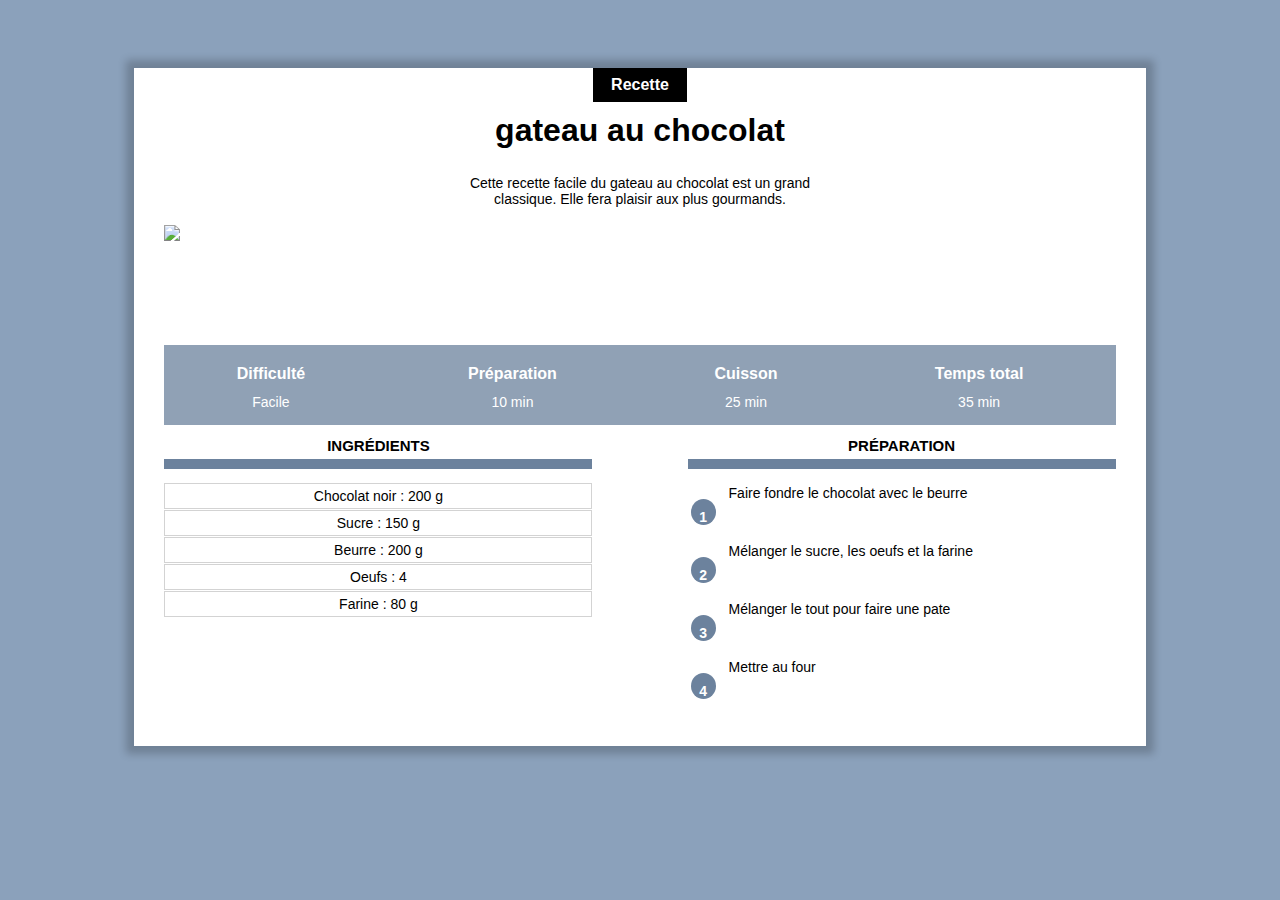
==== recette.html @ 6429e125 "Add files via upload" ====
<!DOCTYPE html>
<html>
    <head>
        <title>gateau au chocolat</title>
        <meta charset="UTF-8">
        <link rel="stylesheet" href="recette.css">
    </head>
    <body>
        <div class="contenu">
            <div class="centre categorie">
                <p class="categorie"> Recette</p>
    
            </div>
            <h1>gateau au chocolat</h1>

            <!--<div class="separateur"></div>-->

            <div class="centre">
                <p class="description">Cette recette facile du gateau au chocolat est un grand classique. Elle fera plaisir aux plus gourmands.</p>
            </div>
            <div class="info">

                <img  class="centre info" style="display:block ;" src="https://jonathanroux.com/gateau.jpg?id=9999">

                <table class="info" >
                    <tr>
                        <th>Difficulté</th>
                        <th>Préparation</th>
                        <th>Cuisson</th>
                        <th>Temps total</th>
                    </tr>
                    <tr>
                        <td>Facile</td>
                        <td>10 min</td>
                        <td>25 min</td>
                        <td>35 min</td>
                    </tr>
                </table>
            </div>
            <div>
                <div class="colonne1 colonne">
                    <h2>Ingrédients</h2>
                    <div class="ingredients">
                        <p>Chocolat noir : 200 g</p>
                        <p>Sucre : 150 g</p>
                        <p>Beurre : 200 g</p>
                        <p>Oeufs : 4</p>
                        <p>Farine : 80 g</p>
                    </div>
                </div>
                <div class="colonne2 colonne">
                    <h2>Préparation</h2>
                    <table class="preparation">
                        <tr><td><p class="numero">1</p></td><td class="preparation_etape">Faire fondre le chocolat avec le beurre</td></tr</tr>
                        <tr><td><p class="numero">2</p></td><td class="preparation_etape">Mélanger le sucre, les oeufs et la farine</td></tr>
                        <tr><td><p class="numero">3</p></td><td class="preparation_etape">Mélanger le tout pour faire une pate</td></tr>
                        <tr><td><p class="numero">4</p></td><td class="preparation_etape">Mettre au four</td></tr>
                    </table>
                </div>
            </div>
        </div>



    </body>
</html>
---- recette.css ----
* 
{
    overflow: auto;
}

body{
    background-color: #8ba1bb;
    font-family: Arial;
}

div.contenu{
    background-color: white;
    margin: 60px 10% 80px 10%;
    padding: 0px 30px 30px 30px;
    min-width: 350px;
    box-shadow: 0px 0px 8px 8px rgba(0,0, 0, 0.2);
    overflow: visible;
}
h1{
    text-align: center;
    margin-bottom: 12px;
    margin-top: 10px;
    
}
p.description{
    text-align: center;
    max-width: 400px;
    display: inline-block;
    font-size: 14px;
    
}
.centre{
    text-align: center;
    width: 100%;
}
p.categorie{
    background-color: black;
    color: white;
    display: inline-block;
    margin-top: 0px; ;
    padding: 8px 18px;
    margin-bottom: 0;
    font-weight: bold;
    font-size: 16;
    overflow: visible;
}
div.categorie{
    margin-bottom: 0px;
    margin-top:0px;
}

div.separateur
{
    width: 100px;
    height: 1px;
    background-color: black;
    margin-right:auto ;
    
    

}
div.info
{
    position:relative;

}
table.info{
    position: absolute; 
    bottom:0; 
    width: 100%;
    color: white;
    background-color:#6c829dc0; 
    height: 80px;

}
table.info td{
    text-align: center;
    font-size: 14px;
    vertical-align: top;
}
table.info th
{
    font-size: 16px;
    vertical-align: bottom;
    padding-bottom: 8px;
}

img.info
{
    display: block;
    max-width: 400px;
    object-fit: cover;
    min-height: 200px;
    background-color: ;

}
div.colonne
{
    width: 45%;
}
div.colonne h2
{
    text-align: center;
    text-transform: uppercase;
    font-size: 15px;
    border-bottom: 10px solid #6c829d;
    padding-bottom: 5px;

}
div.colonne1
{
    display: inline-block;
    margin-right: 10px;

}
div.colonne2
{
    float: right;

}

div.ingredients p
{
    text-align: center;
    font-size: 14px;
    border: 1px solid lightgray;
    padding: 4px 0;
    margin-top: 1px;
    margin-bottom: 0;
}

table.preparation p.numero
{
    background-color: #6c829d;
    color: white;
    width: 25px;
    text-align: center;
    font-size: 14px;
    font-weight: bold;
    padding-top: 10px;
    box-sizing: border-box;
    border-radius: 50%;
}

table.preparation td
{

    vertical-align: top;
}

table.preparation td.preparation_etape
{
    font-size: 14px;
    padding-left: 10px;
    padding-bottom: 10px;
}

table.preparation tr{
    height: 40px;
}
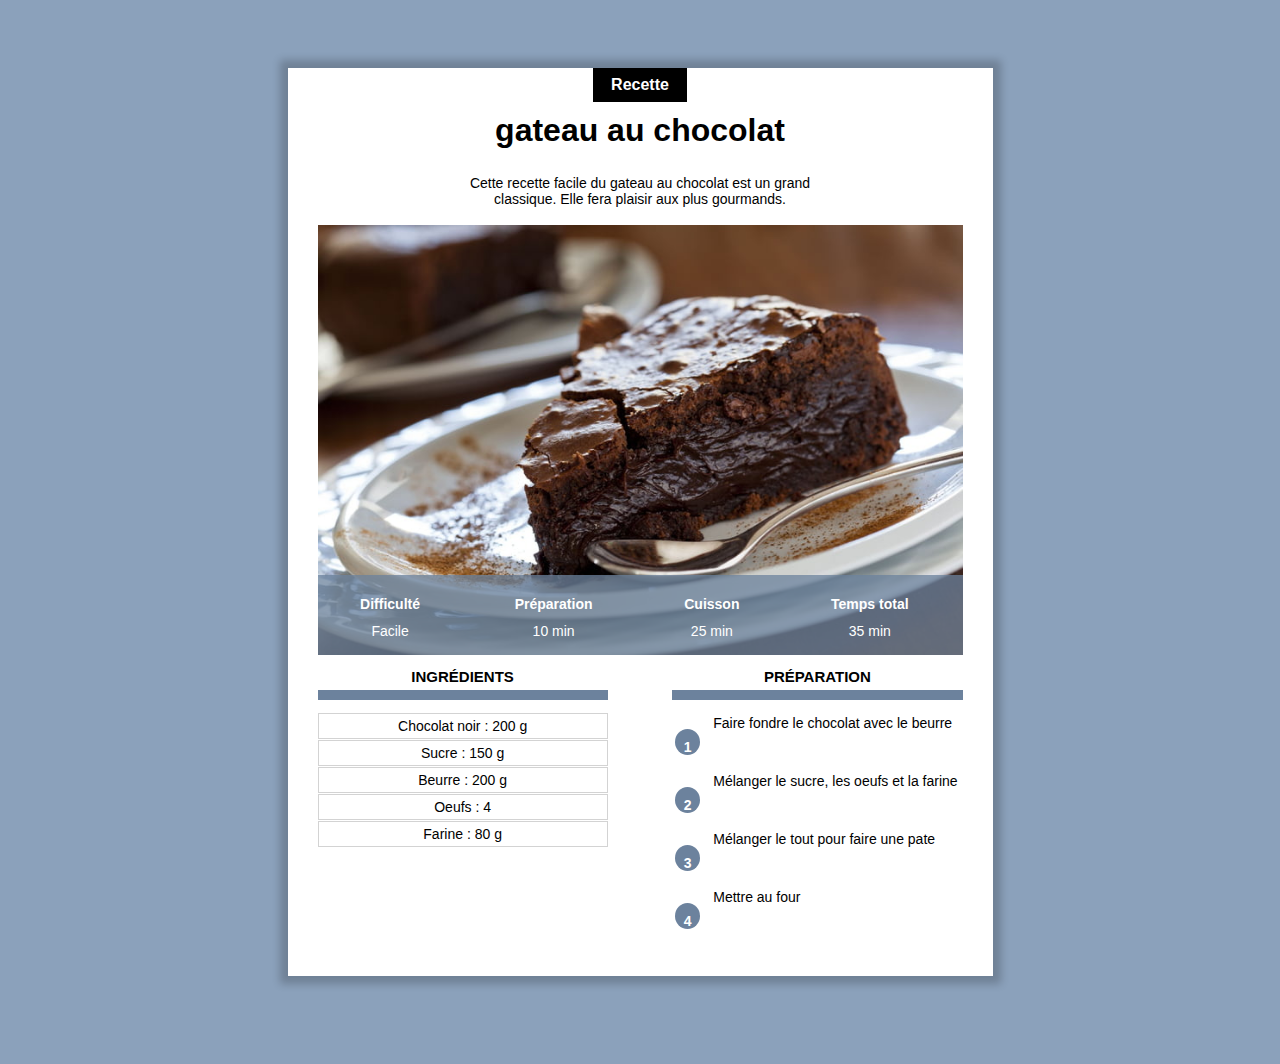
==== commit 9c871b61: "Add files via upload" ====
--- a/recette.html
+++ b/recette.html
@@ -3,6 +3,7 @@
     <head>
         <title>gateau au chocolat</title>
         <meta charset="UTF-8">
+        <meta name="viewport" content="width=device-width, initial-scale=1.0">
         <link rel="stylesheet" href="recette.css">
     </head>
     <body>
@@ -20,7 +21,7 @@
             </div>
             <div class="info">
 
-                <img  class="centre info" style="display:block ;" src="https://jonathanroux.com/gateau.jpg?id=9999">
+                <img  class="centre info" style="display:block ;" src="gateau.jpg">
 
                 <table class="info" >
                     <tr>
--- a/recette.css
+++ b/recette.css
@@ -10,9 +10,8 @@
 
 div.contenu{
     background-color: white;
-    margin: 60px 10% 80px 10%;
-    padding: 0px 30px 30px 30px;
-    min-width: 350px;
+    margin: 40px 8px 80px 8px;
+    padding: 0px 8px 20px 8px;
     box-shadow: 0px 0px 8px 8px rgba(0,0, 0, 0.2);
     overflow: visible;
 }
@@ -70,17 +69,17 @@
     width: 100%;
     color: white;
     background-color:#6c829dc0; 
-    height: 80px;
+    height: 50px;
 
 }
 table.info td{
     text-align: center;
-    font-size: 14px;
+    font-size: 12px;
     vertical-align: top;
 }
 table.info th
 {
-    font-size: 16px;
+    font-size: 14px;
     vertical-align: bottom;
     padding-bottom: 8px;
 }
@@ -88,10 +87,9 @@
 img.info
 {
     display: block;
-    max-width: 400px;
+    max-width: auto;
     object-fit: cover;
-    min-height: 200px;
-    background-color: ;
+    min-height: auto;
 
 }
 div.colonne
@@ -110,14 +108,9 @@
 div.colonne1
 {
     display: inline-block;
-    margin-right: 10px;
-
-}
-div.colonne2
-{
-    float: right;
-
-}
+
+}
+
 
 div.ingredients p
 {
@@ -159,3 +152,57 @@
     height: 40px;
 }
 
+
+
+
+@media only screen and (min-width: 600px)
+{ 
+    div.contenu   
+    {
+        min-width: 350px;
+        margin: 60px 10% 80px 10%;
+        padding: 0px 30px 30px 30px;
+    }
+    table.info{
+
+        height: 80px;
+    
+    }
+    table.info td{
+      
+        font-size: 14px;
+        
+    }
+    table.info th{
+      
+        font-size: 14px;
+        
+    }
+        div.colonne
+    {
+        width: 45%;
+    }
+    div.colonne1
+    {
+        margin-right: 10%;
+
+    }
+    div.colonne2
+    {
+        float: right;
+
+    }
+        
+  
+}
+
+@media only screen and (min-width: 900px)
+{
+    div.contenu   
+    {
+        margin-right: auto;
+        margin-left: auto;
+        width: 645px;
+    }
+
+}